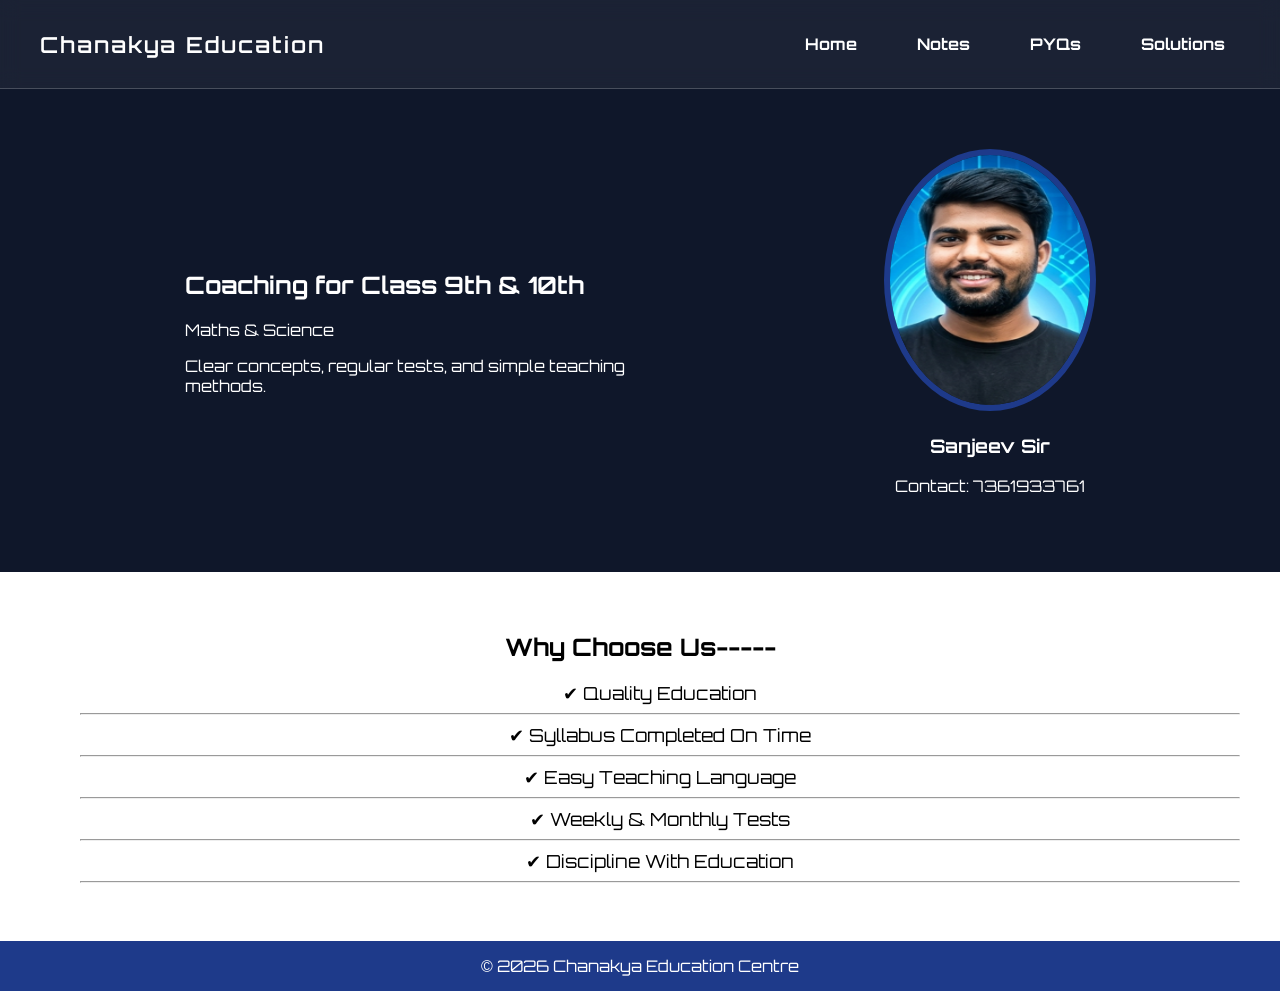
==== index.html @ 9426fe0e "Add files via upload" ====
<!DOCTYPE html>
<html>
<head>
<title>Chanakya Education Centre</title>
<link href="https://fonts.googleapis.com/css2?family=Orbitron:wght@400;600&display=swap" rel="stylesheet">
<link rel="stylesheet" href="style.css">
</head>

<body>

<header class="navbar">

<div class="logo">
Chanakya Education 
</div>

<nav>
<ul class="nav-links">

<li><a href="#">Home</a></li>
<li><a href="notes.html">Notes</a></li>
<li><a href="#">PYQs</a></li>
<li><a href="#">Solutions</a></li>

</ul>
</nav>

<div class="menu-btn">
☰
</div>

</header>

<section class="hero">

<div class="text">

<h2>Coaching for Class 9th & 10th</h2>
<p>Maths & Science</p>

<p class="desc">
Clear concepts, regular tests, and simple teaching methods.
</p>

</div>

<div class="teacher">

<img src="Screenshot 2026-03-21 112547.png">

<h3>Sanjeev Sir</h3>
<p>Contact: 7361933761</p>

</div>

</section>


<section class="features">

<h2>Why Choose Us-----</h2>

<ul>
<li>✔ Quality Education</li><hr>
<li>✔ Syllabus Completed On Time</li><hr>
<li>✔ Easy Teaching Language</li><hr>
<li>✔ Weekly & Monthly Tests</li><hr>
<li>✔ Discipline With Education</li><hr>
</ul>

</section>

<footer>
© 2026 Chanakya Education Centre
</footer>

</body>
</html>
---- style.css ----
body{
font-family: Arial;
margin:0;
background:#f3f6ff;
}

header{
background:#1e3a8a;
color:white;
padding:20px;
text-align:center;
}

nav a{
color:white;
margin:0 15px;
text-decoration:none;
font-weight:bold;
}

.hero{
display:flex;
justify-content:space-around;
align-items:center;
padding:60px;
}

.text{
max-width:450px;
}

.teacher{
text-align:center;
}

.teacher img{
width:200px;
height:250px;
border-radius:50%;
border:6px solid #1e3a8a;
}

.features{
background:white;
color:black;
padding:40px;
text-align:center;
}

.features ul{
list-style:none;
font-size:18px;
}

footer{
background:#1e3a8a;
color:white;
text-align:center;
padding:15px;
}
body{
margin:0;
font-family:'Orbitron', sans-serif;
background:#0f172a;
color:white;
}


/* NAVBAR */

.navbar{
display:flex;
justify-content:space-between;
align-items:center;
padding:18px 40px;
background:rgba(255,255,255,0.05);
backdrop-filter: blur(10px);
border-bottom:1px solid rgba(255,255,255,0.2);
position:sticky;
top:0;
z-index:1000;
}

.logo{
font-size:22px;
font-weight:600;
letter-spacing:2px;
}


/* NAV LINKS */

.nav-links{
display:flex;
list-style:none;
gap:30px;
}

.nav-links a{
text-decoration:none;
color:white;
font-size:16px;
position:relative;
transition:0.3s;
}


/* Neon Hover Effect */

.nav-links a:hover{
color:#00eaff;
}


/* Animated underline */

.nav-links a::after{
content:"";
position:absolute;
width:0%;
height:2px;
left:0;
bottom:-5px;
background:#00eaff;
transition:0.4s;
}

.nav-links a:hover::after{
width:100%;
}


/* Mobile Button */

.menu-btn{
display:none;
font-size:24px;
cursor:pointer;
}
.page-title{
text-align:center;
padding:60px 20px;
font-size:28px;
}

.cards{
display:grid;
grid-template-columns:repeat(auto-fit,minmax(250px,1fr));
gap:25px;
padding:40px;
}

.card{
background:rgba(255,255,255,0.05);
backdrop-filter:blur(10px);
padding:25px;
border-radius:10px;
border:1px solid rgba(255,255,255,0.2);
text-align:center;
transition:0.3s;
}

.card:hover{
transform:translateY(-6px);
box-shadow:0 0 20px rgba(0,234,255,0.4);
}

button{
background:#00eaff;
border:none;
padding:10px 20px;
border-radius:5px;
cursor:pointer;
font-weight:bold;
}
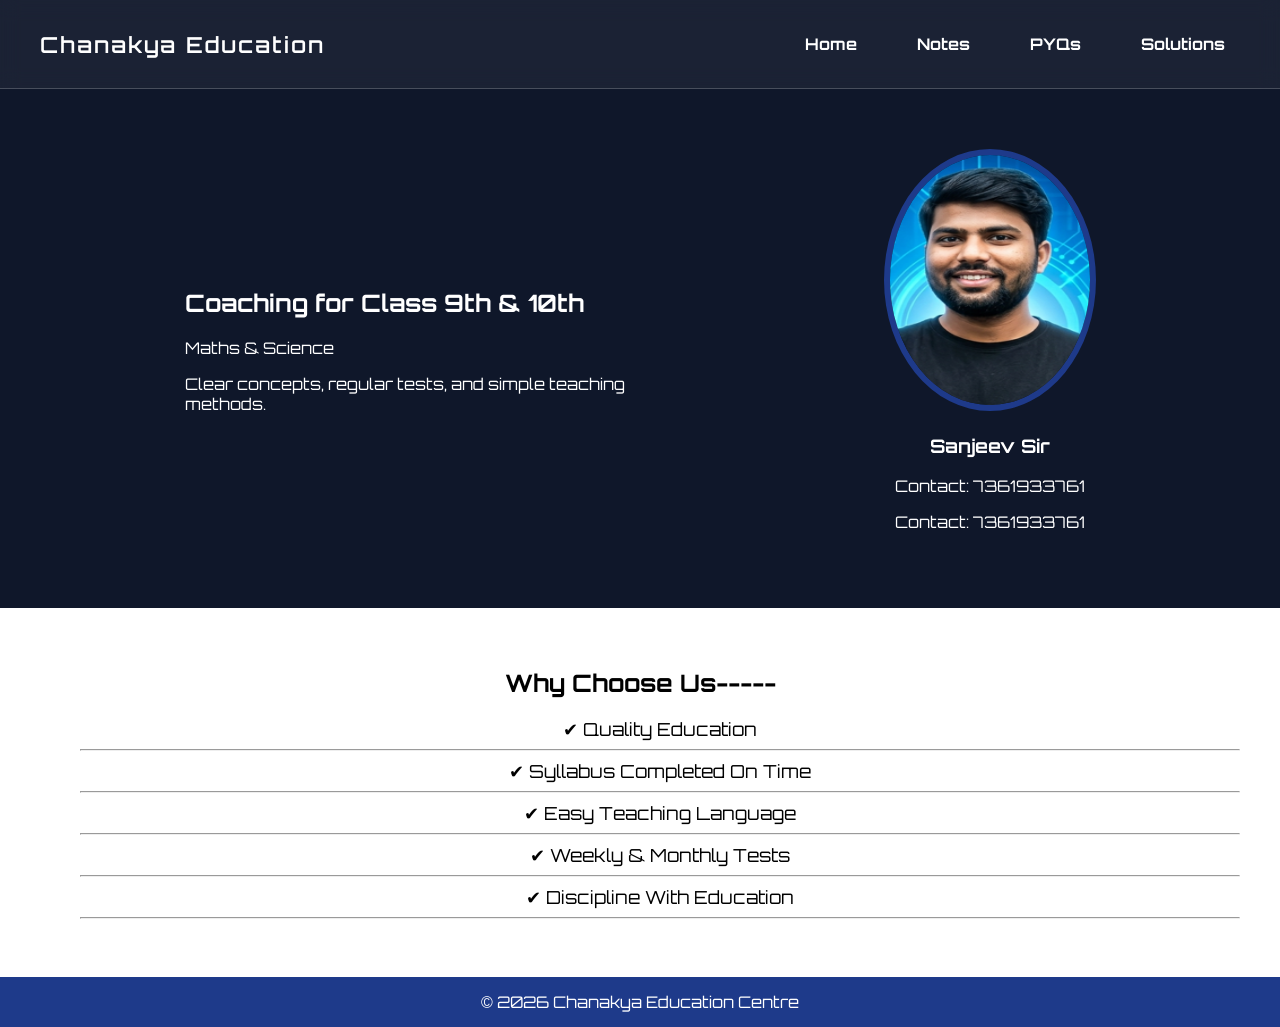
==== commit cdccfd6f: "Refactor index.html for better readability Fixed formatting issues and cleaned up HTML structure." ====
--- a/index.html
+++ b/index.html
@@ -50,6 +50,7 @@
 
 <h3>Sanjeev Sir</h3>
 <p>Contact: 7361933761</p>
+  <p>Contact: 7361933761</p>
 
 </div>
 
@@ -75,4 +76,4 @@
 </footer>
 
 </body>
-</html>+</html>
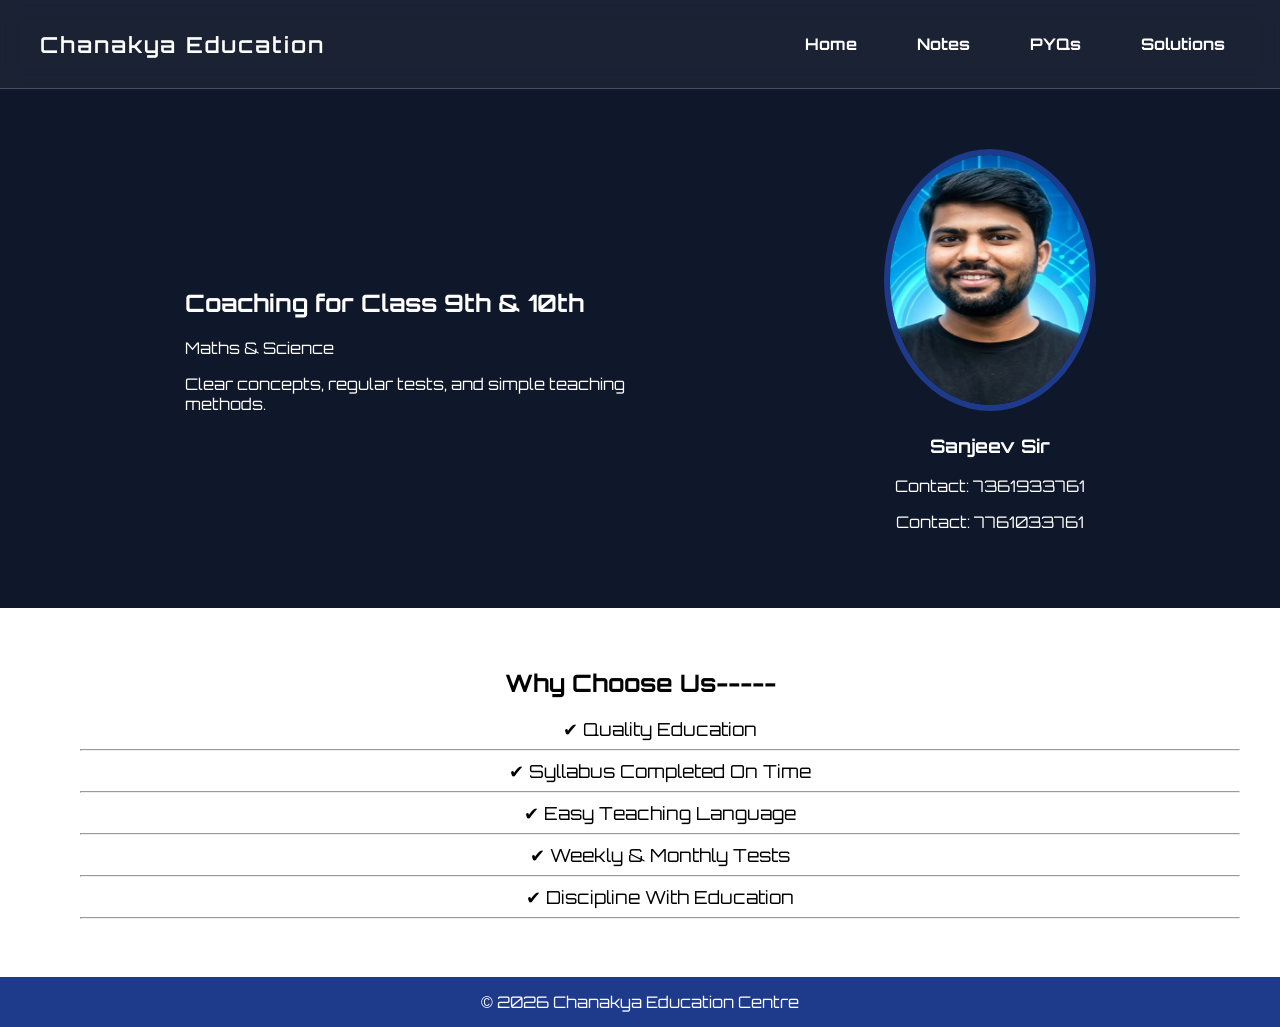
==== commit 5615a661: "Fix contact number and formatting in index.html Corrected duplicate contact number and fixed minor f" ====
--- a/index.html
+++ b/index.html
@@ -50,7 +50,7 @@
 
 <h3>Sanjeev Sir</h3>
 <p>Contact: 7361933761</p>
-  <p>Contact: 7361933761</p>
+  <p>Contact: 7761033761</p>
 
 </div>
 
